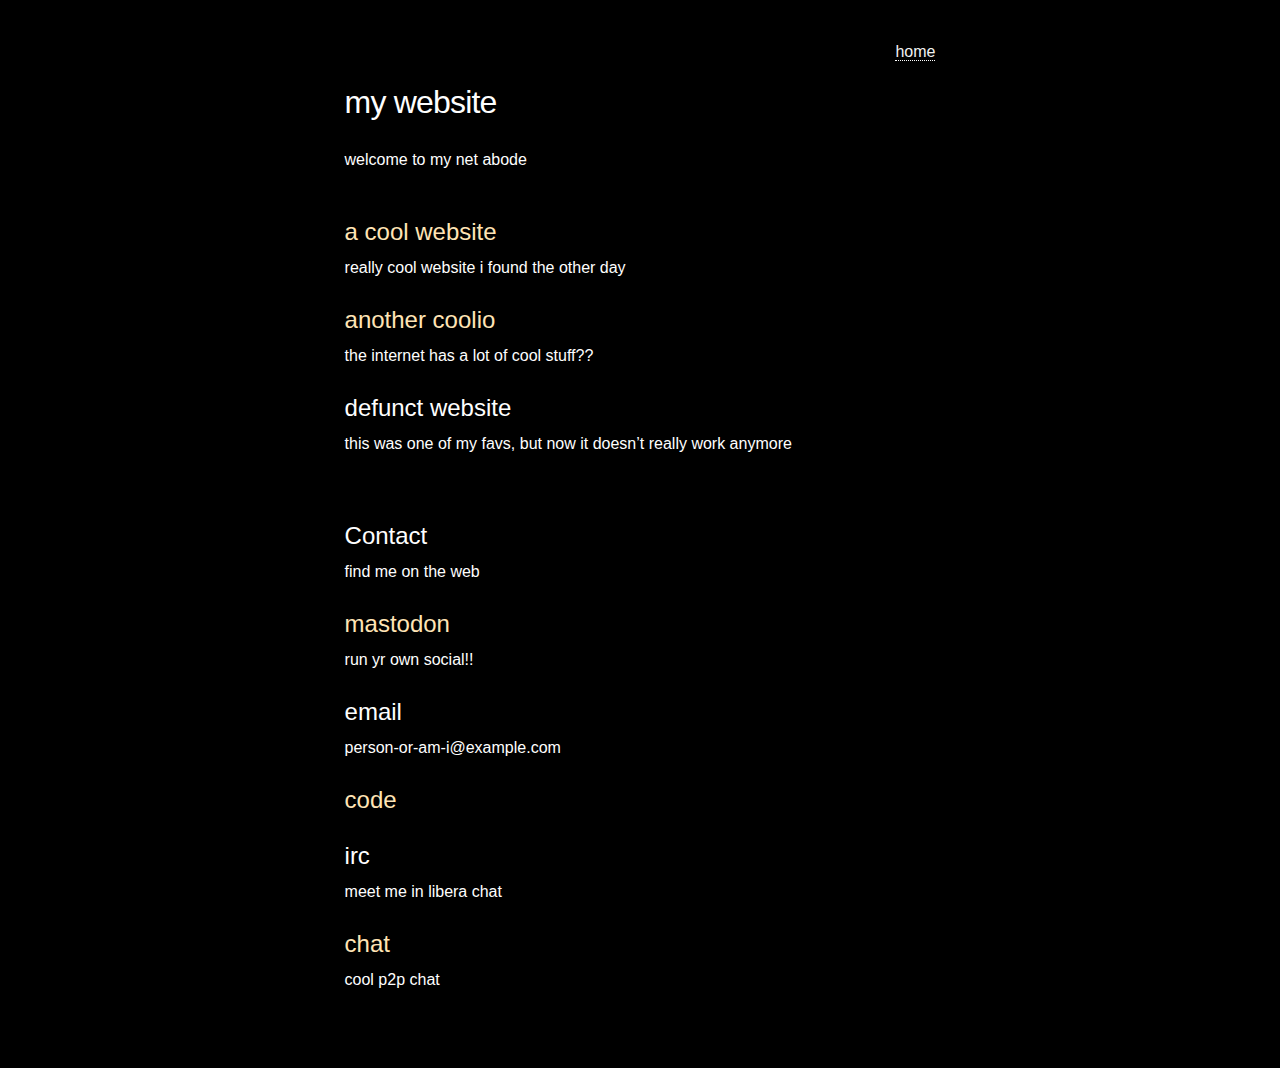
==== web/index.html @ dcc52bb3 "init plain website" ====
<!DOCTYPE HTML>
<html lang="en"> <!-- change lang if yr writing in another language -->
    <head>
      <meta name="viewport" content="width=device-width, initial-scale=1, minimum-scale=1, maximum-scale=1">
      <meta charset="UTF-8">
      <link rel="stylesheet" href="/style.css">
      <link rel="stylesheet" href="https://rsms.me/inter/inter.css">
      <link rel="alternate" type="application/rss+xml" title="RSS Feed" href="/all.xml" />
      <title>my plain website</title>
    </head>
    <body>

  <ul class="main-navigation">
  <li><a href="/">home</a></li>
  </ul>
  <nav></nav>
<header>
<h1>my website</h1>

<p>welcome to my net abode</p>

</header>
  <h2 class="listicle"><a href="https://ssb.nz">a cool website</a></h2>
<p>really cool website i found the other day</p>

<h2 class="listicle"><a href="https://wikipedia.org">another coolio</a></h2>
<p>the internet has a lot of cool stuff??</p>

<h2 class="listicle">defunct website</h2>
<p>this was one of my favs, but now it doesn&rsquo;t really work anymore</p>

<div class="spacer"></div>
<h2>Contact</h2>
<p>find me on the web</p>
<h2 class="listicle"><a href="https://runyourown.social/">mastodon</a></h2>
<p>run yr own social!!</p>

<h2 class="listicle">email</h2>
<p>person-or-am-i@example.com</p>

<h2 class="listicle"><a href="https://codeberg.com">code</a></h2>

<h2 class="listicle">irc</h2>
<p>meet me in libera chat</p>

<h2 class="listicle"><a href="https://cabal.chat">chat</a></h2>
<p>cool p2p chat</p>


  </body>
</html>
---- style.css ----
/* @import url('inter-ui-web/inter-ui.css'); */
:root {
    --dark: #000;
    --light: #fefefe;
    --grey: #5d5d5d;
    --white: #f2f2f2;
    --code-bg: #111;
    --time: 100ms;
    --external: #ffe4b5;
}

/* Reset.css Courtesy of XXIIVV */
*           { margin:0;padding:0;border:0;outline:0;text-decoration:none;font-weight:inherit;font-style:inherit;color:inherit;font-size:100%;font-family:inherit;vertical-align:baseline;border-collapse:collapse;border-spacing:0; -webkit-font-smoothing: antialiased;-moz-osx-font-smoothing: grayscale; scrollbar-width: thin; scrollbar-color: var(--light) var(--dark); }
*:focus     { outline: none}
::selection { background: #72dec2; opacity:1.0; color:#000; padding:10px; /* Safari */ }

body { background:#000; overflow-x: hidden; transition: opacity 150ms; opacity: 1 !important}
b { font-weight:bold; }
i { font-style:italic; }
a { cursor: pointer; }
ul { list-style-position: outside; }
hr { clear:both; }
code { white-space: pre; color: var(--light); background: var(--dark); font-family: monospace; }
svg { stroke-width: 10;stroke: white;stroke-linecap: round; }
strong { font-weight: bold; }
a code {
    background: none;
    color: white;
    padding: 0;
}

/* end reset */

/* main */
/* set basics without css variables */
html  {
    background: #000;
    color: #f2f2f2;
}

html {
    font-family: "Inter UI", sans-serif;
    font-feature-settings: 'tnum' 1, "ss01" 1, "zero" 1; /* fixed-width numbers on, alternate number set on, dash through zero on */
    background-color: var(--dark);
    color: var(--light);
    line-height: 1.5rem;
}

body {
    display: grid;
    grid-column-gap: 20px;

    grid-template-columns: 1fr;
    max-width: calc(70ch - 2rem);
    margin-left: auto;
    margin-right: auto;
    margin-bottom: 2rem;
    margin-top: 1rem;
    overflow-y: scroll;
    padding: 5rem;
    padding-top: 1.5rem;
    padding-bottom: 2.5rem;
    background: var(--dark);
    color: var(--light);
}

header { margin-bottom: 1rem; }

h1 {
    padding: 1rem 0;
    font-size: 2rem;
    line-height: 2.75rem;
    letter-spacing: -0.025em;
}

h2, h3 { line-height: 2.5rem; }

h2 {
    margin-top: 1.5rem;
    font-size: 1.5rem;
    font-weight: 400; 
}
h2.listicle { margin-top: 1rem; }
h2 + p { padding: 0.25rem 0; }

h3 {
    margin-top: 2rem;
    font-size: 1.25rem;
}

h4, h5, h6 {
    margin: 0;
    padding: 0;
    line-height: inherit;
    margin-top: 1rem;
}

h4 { font-weight: bold; }
h5 { font-style: italic; }
h1 + h2, h1 + h3, h2 + h3 { margin-top: 0; }
h1 + h4 { margin-top: 2rem; }

em { font-style: italic; }
del { text-decoration: line-through; }

a {
    color: var(--white);
    text-decoration: none;
    -webkit-transition: opacity var(--time) ease-in-out;
    -moz-transition: opacity var(--time) ease-in-out;
    -ms-transition: opacity var(--time) ease-in-out;
    -o-transition: opacity var(--time) ease-in-out;
    transition: opacity var(--time) ease-in-out;
    border-bottom: 1px dotted white;
}
a:hover { opacity: 0.7; }
a:visited { color: var(--white); }
a[href^="http://"], a[href^="https://"] {
    color: var(--external);
    border-bottom: none;
}

blockquote, pre {
    padding: 0.5rem 2rem;
    margin: 1rem 0;
    border-left: var(--white) .1rem solid;
    background: #0f0f0f;
    width: calc(100% - 2.5rem);
    overflow: scroll;
}

pre {
    background: var(--light);
    border-left: unset;
}

code {
    color: var(--code-bg);
    background: var(--light);
    padding: 0.25rem; 
    padding-bottom: 0.15rem;
    border-radius: 2px;
    /* make entire contents selectable by one click */
    -webkit-touch-callout: all;
    -webkit-user-select: all;
    -khtml-user-select: all;
    -moz-user-select: all;
    -ms-user-select: all;
    user-select: all;
}

pre code {
    border-style: dotted;
    color: var(--dark);
    padding: unset;
    border-radius: unset;
    background: unset;
    -webkit-touch-callout: unset;
    -webkit-user-select: unset;
    -khtml-user-select: unset;
    -moz-user-select: unset;
    -ms-user-select: unset;
    user-select: unset;
}

img {
    padding: 1rem;
    display: block;
    max-width: 100%;
    margin-left: auto;
    margin-right: auto;
}

h1 + ul, h2 + ul, h3 + ul, 
h1 + ol, h2 + ol, h3 + ol {
    padding-top: 1rem;
}

ul, ol { margin-left: 1rem; }
ul { list-style-image: url("../media/dot.svg"); }
li > ul, li > ol { margin-left: 2rem; }

p {
    padding: .5rem 0;
    text-align: justify;
    hyphens: auto;
}

table {
    margin-top: 1rem;
    margin-bottom: 1rem;
}

td, th {
    padding: 0.5rem;
    border: 1px white solid;
}

.visible { display: block; }

/* ipad max-width */
@media screen and (max-width: 768px) {
    .content {
        margin: 3rem auto 6rem auto;
        width: 30rem;
    }
}

.webring {
    width: 20px;
    height: 20px;
    margin: 0;
    padding: 0;
    justify-self: right;
}

.webring img {
    padding: 0;
    margin: 0;
}

.spacer { height: 2rem; }

.main-navigation {
    display: flex;
    flex-direction: row;
    flex-wrap: wrap;
    justify-content: flex-end;
    row-gap: 0.1rem;
    column-gap: 1rem;
    list-style: none;
}

button, input {
    color: black;
    border-radius: 8px;
    padding: 0.1rem 0.25rem;
    margin: 0.1rem;
    cursor: pointer;
    border: #333 solid 0.1rem;
}
button:hover, input:hover {
    color: black;
    background: #999;
}

@media screen and (max-width: 880px) {
    body { max-width: 30rem; }
}

@media screen and (max-width: 500px) {
    body { max-width: 19rem; }
}

/* IPHONE 5S/SE*/
@media only screen 
and (min-device-width : 320px) 
and (max-device-width : 667px) {
    html {
        font-size: 12pt;
        line-height: 1.5;
    }

    body { 
        max-width: 19rem; 
        margin: 1rem auto 6rem auto;
        margin-top: 1rem !important;
        padding: 2rem;
    }

    a { border-bottom: 1px white solid; }
}
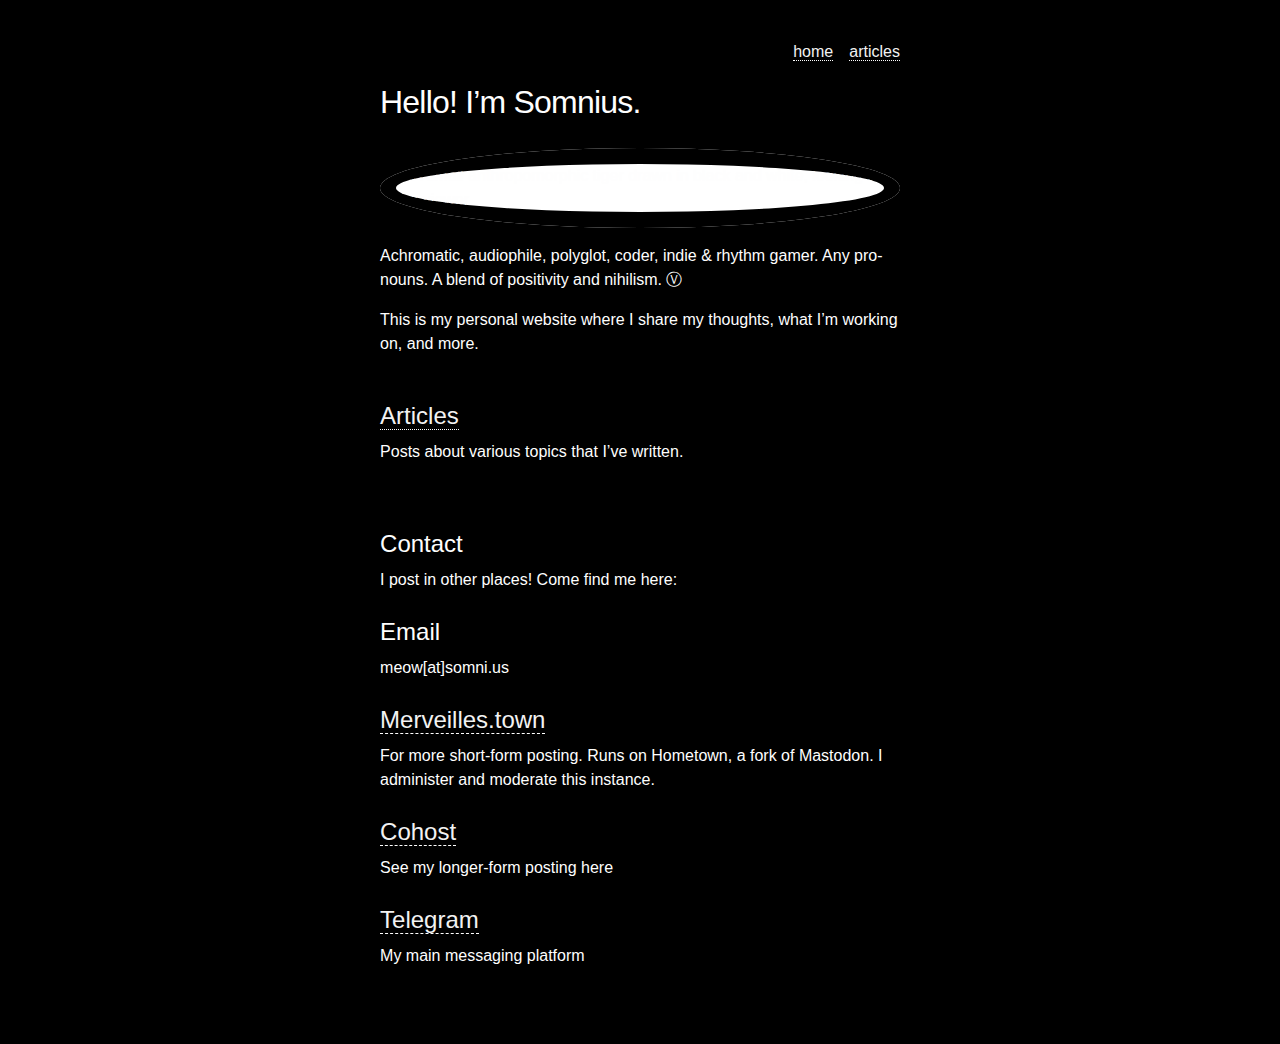
==== commit 079968d7: "Initial blog start" ====
--- a/web/index.html
+++ b/web/index.html
@@ -1,50 +1,46 @@
 <!DOCTYPE HTML>
-<html lang="en"> <!-- change lang if yr writing in another language -->
+<html lang="en">
     <head>
       <meta name="viewport" content="width=device-width, initial-scale=1, minimum-scale=1, maximum-scale=1">
       <meta charset="UTF-8">
+      <!-- TODO: change this when you deploy, this is for local dev only -->
       <link rel="stylesheet" href="/style.css">
-      <link rel="stylesheet" href="https://rsms.me/inter/inter.css">
       <link rel="alternate" type="application/rss+xml" title="RSS Feed" href="/all.xml" />
-      <title>my plain website</title>
+      <title>Somnius</title>
     </head>
     <body>
 
   <ul class="main-navigation">
-  <li><a href="/">home</a></li>
+  <li><a href="/">home</a></li><li><a href="/articles">articles</a></li>
   </ul>
   <nav></nav>
 <header>
-<h1>my website</h1>
+<h1>Hello! I&rsquo;m Somnius.</h1>
 
-<p>welcome to my net abode</p>
+<p><img class="somnius-image" src="/assets/images/somnius.svg" alt="A small anthropomorphic tiger drawn in black and white, looking at the viewer" /></p>
+
+<p>Achromatic, audiophile, polyglot, coder, indie &amp; rhythm gamer. Any pronouns. A blend of positivity and nihilism. Ⓥ</p>
+
+<p>This is my personal website where I share my thoughts, what I&rsquo;m working on, and more.</p>
 
 </header>
-  <h2 class="listicle"><a href="https://ssb.nz">a cool website</a></h2>
-<p>really cool website i found the other day</p>
-
-<h2 class="listicle"><a href="https://wikipedia.org">another coolio</a></h2>
-<p>the internet has a lot of cool stuff??</p>
-
-<h2 class="listicle">defunct website</h2>
-<p>this was one of my favs, but now it doesn&rsquo;t really work anymore</p>
+  <h2 class="listicle"><a href="/articles">Articles</a></h2>
+<p>Posts about various topics that I&rsquo;ve written.</p>
 
 <div class="spacer"></div>
 <h2>Contact</h2>
-<p>find me on the web</p>
-<h2 class="listicle"><a href="https://runyourown.social/">mastodon</a></h2>
-<p>run yr own social!!</p>
+<p>I post in other places! Come find me here:</p>
+<h2 class="listicle">Email</h2>
+<p>meow[at]somni.us</p>
 
-<h2 class="listicle">email</h2>
-<p>person-or-am-i@example.com</p>
+<h2 class="listicle"><a href="https://merveilles.town/@somnius">Merveilles.town</a></h2>
+<p>For more short-form posting. Runs on Hometown, a fork of Mastodon. I administer and moderate this instance.</p>
 
-<h2 class="listicle"><a href="https://codeberg.com">code</a></h2>
+<h2 class="listicle"><a href="https://cohost.org/somnius">Cohost</a></h2>
+<p>See my longer-form posting here</p>
 
-<h2 class="listicle">irc</h2>
-<p>meet me in libera chat</p>
-
-<h2 class="listicle"><a href="https://cabal.chat">chat</a></h2>
-<p>cool p2p chat</p>
+<h2 class="listicle"><a href="https://t.me/somnius">Telegram</a></h2>
+<p>My main messaging platform</p>
 
 
   </body>
--- a/style.css
+++ b/style.css
@@ -6,12 +6,11 @@
     --white: #f2f2f2;
     --code-bg: #111;
     --time: 100ms;
-    --external: #ffe4b5;
 }
 
 /* Reset.css Courtesy of XXIIVV */
-*           { margin:0;padding:0;border:0;outline:0;text-decoration:none;font-weight:inherit;font-style:inherit;color:inherit;font-size:100%;font-family:inherit;vertical-align:baseline;border-collapse:collapse;border-spacing:0; -webkit-font-smoothing: antialiased;-moz-osx-font-smoothing: grayscale; scrollbar-width: thin; scrollbar-color: var(--light) var(--dark); }
-*:focus     { outline: none}
+* { margin:0;padding:0;border:0;outline:0;text-decoration:none;font-weight:inherit;font-style:inherit;color:inherit;font-size:100%;font-family:inherit;vertical-align:baseline;border-collapse:collapse;border-spacing:0; -webkit-font-smoothing: antialiased;-moz-osx-font-smoothing: grayscale; scrollbar-width: thin; scrollbar-color: var(--light) var(--dark); }
+*:focus { outline: none}
 ::selection { background: #72dec2; opacity:1.0; color:#000; padding:10px; /* Safari */ }
 
 body { background:#000; overflow-x: hidden; transition: opacity 150ms; opacity: 1 !important}
@@ -33,14 +32,17 @@
 
 /* main */
 /* set basics without css variables */
+* {
+    box-sizing: border-box;
+}
+
 html  {
     background: #000;
     color: #f2f2f2;
 }
 
 html {
-    font-family: "Inter UI", sans-serif;
-    font-feature-settings: 'tnum' 1, "ss01" 1, "zero" 1; /* fixed-width numbers on, alternate number set on, dash through zero on */
+    font-family: -apple-system, BlinkMacSystemFont, "Segoe UI", Roboto, Helvetica, Arial, sans-serif, "Apple Color Emoji", "Segoe UI Emoji", "Segoe UI Symbol";
     background-color: var(--dark);
     color: var(--light);
     line-height: 1.5rem;
@@ -51,7 +53,7 @@
     grid-column-gap: 20px;
 
     grid-template-columns: 1fr;
-    max-width: calc(70ch - 2rem);
+    max-width: calc(80ch - 2rem);
     margin-left: auto;
     margin-right: auto;
     margin-bottom: 2rem;
@@ -116,8 +118,7 @@
 a:hover { opacity: 0.7; }
 a:visited { color: var(--white); }
 a[href^="http://"], a[href^="https://"] {
-    color: var(--external);
-    border-bottom: none;
+    border-bottom: 1px dashed white;
 }
 
 blockquote, pre {
@@ -177,12 +178,11 @@
 }
 
 ul, ol { margin-left: 1rem; }
-ul { list-style-image: url("../media/dot.svg"); }
 li > ul, li > ol { margin-left: 2rem; }
 
 p {
     padding: .5rem 0;
-    text-align: justify;
+    text-align: left;
     hyphens: auto;
 }
 
@@ -244,25 +244,21 @@
     background: #999;
 }
 
-@media screen and (max-width: 880px) {
-    body { max-width: 30rem; }
-}
-
-@media screen and (max-width: 500px) {
-    body { max-width: 19rem; }
+.somnius-image {
+    background-color: #fff;
+    border-radius: 50%;
+    box-shadow: 0 0 0 1rem black inset;
 }
 
 /* IPHONE 5S/SE*/
 @media only screen 
-and (min-device-width : 320px) 
-and (max-device-width : 667px) {
+and (max-width: 667px) {
     html {
         font-size: 12pt;
         line-height: 1.5;
     }
 
-    body { 
-        max-width: 19rem; 
+    body {
         margin: 1rem auto 6rem auto;
         margin-top: 1rem !important;
         padding: 2rem;
